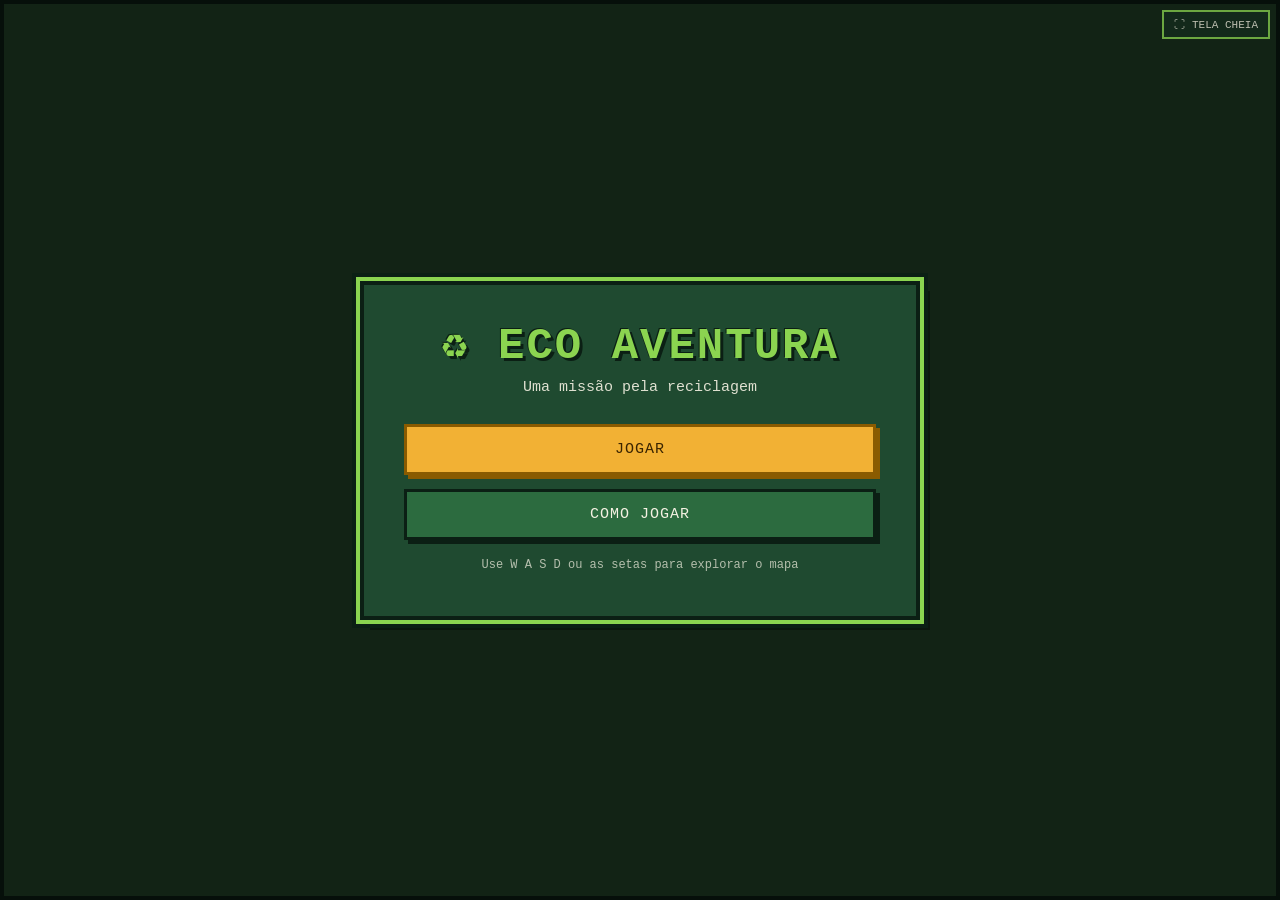
==== index.html @ 9a828903 "Initial commit" ====
<!DOCTYPE html>
<html lang="pt-BR">
<head>
<meta charset="UTF-8">
<meta name="viewport" content="width=device-width, initial-scale=1.0">
<title>♻️ Eco Aventura - Missão Reciclagem</title>
<link rel="stylesheet" href="style.css">
</head>
<body>

  <div id="game-container">

    <!-- ================= CANVAS DO JOGO ================= -->
    <canvas id="game-canvas" width="1280" height="720"></canvas>

    <!-- ================= TELA INICIAL ================= -->
    <section id="screen-start" class="screen">
      <div class="menu-panel">
        <h1 class="game-title">♻️ ECO AVENTURA</h1>
        <p class="game-subtitle">Uma missão pela reciclagem</p>
        <div class="menu-buttons">
          <button id="btn-play" class="retro-btn retro-btn-primary">JOGAR</button>
          <button id="btn-howto" class="retro-btn">COMO JOGAR</button>
        </div>
        <p class="menu-footnote">Use W A S D ou as setas para explorar o mapa</p>
      </div>
    </section>

    <!-- ================= TELA COMO JOGAR ================= -->
    <section id="screen-howto" class="screen hidden">
      <div class="menu-panel">
        <h2 class="screen-heading">COMO JOGAR</h2>
        <ul class="howto-list">
          <li><span class="key-badge">W A S D</span> ou <span class="key-badge">SETAS</span> — andar pelo mapa</li>
          <li><span class="key-badge">E</span> / <span class="key-badge">ENTER</span> / <span class="key-badge">ESPAÇO</span> — pegar resíduos e descartar</li>
          <li><span class="key-badge">ESC</span> — pausar o jogo</li>
        </ul>
        <p class="howto-text">Explore o mapa e encontre os resíduos espalhados pelo cenário. Pegue-os e leve até a lixeira correta:</p>
        <div class="bin-legend">
          <div class="bin-chip bin-papel">PAPEL</div>
          <div class="bin-chip bin-plastico">PLÁSTICO</div>
          <div class="bin-chip bin-vidro">VIDRO</div>
          <div class="bin-chip bin-metal">METAL</div>
          <div class="bin-chip bin-organico">ORGÂNICO</div>
        </div>
        <p class="howto-text">Acertos aumentam sua pontuação e seu combo. Erros reduzem pontos e zeram o combo — mas você aprende com a dica que aparece na tela!</p>
        <button id="btn-howto-back" class="retro-btn retro-btn-primary">VOLTAR</button>
      </div>
    </section>

    <!-- ================= TELA DE PAUSA ================= -->
    <section id="screen-pause" class="screen hidden">
      <div class="menu-panel">
        <h2 class="screen-heading">JOGO PAUSADO</h2>
        <div class="menu-buttons">
          <button id="btn-resume" class="retro-btn retro-btn-primary">CONTINUAR</button>
          <button id="btn-restart-phase" class="retro-btn">REINICIAR FASE</button>
          <button id="btn-back-menu" class="retro-btn">VOLTAR AO MENU</button>
        </div>
      </div>
    </section>

    <!-- ================= TELA DE FASE CONCLUÍDA ================= -->
    <section id="screen-phase-complete" class="screen hidden">
      <div class="menu-panel">
        <h2 id="phase-complete-title" class="screen-heading">FASE CONCLUÍDA!</h2>
        <div class="stats-box">
          <div class="stat-row"><span>Pontuação</span><strong id="stat-score">0</strong></div>
          <div class="stat-row"><span>Acertos</span><strong id="stat-correct">0</strong></div>
          <div class="stat-row"><span>Erros</span><strong id="stat-wrong">0</strong></div>
          <div class="stat-row"><span>Melhor combo</span><strong id="stat-combo">x0</strong></div>
          <div class="stat-row"><span>Resíduos reciclados</span><strong id="stat-recycled">0</strong></div>
        </div>
        <button id="btn-next-phase" class="retro-btn retro-btn-primary">PRÓXIMA FASE</button>
      </div>
    </section>

    <!-- ================= TELA FINAL DO JOGO ================= -->
    <section id="screen-game-complete" class="screen hidden">
      <div class="menu-panel">
        <h2 class="screen-heading">🏆 MISSÃO CUMPRIDA!</h2>
        <p class="howto-text">Você concluiu todas as fases do Eco Aventura e ajudou o planeta com a coleta seletiva!</p>
        <div class="stats-box">
          <div class="stat-row"><span>Pontuação final</span><strong id="final-stat-score">0</strong></div>
          <div class="stat-row"><span>Total de acertos</span><strong id="final-stat-correct">0</strong></div>
          <div class="stat-row"><span>Total de erros</span><strong id="final-stat-wrong">0</strong></div>
          <div class="stat-row"><span>Melhor combo</span><strong id="final-stat-combo">x0</strong></div>
        </div>
        <button id="btn-play-again" class="retro-btn retro-btn-primary">JOGAR NOVAMENTE</button>
      </div>
    </section>

    <!-- Botão de tela cheia -->
    <button id="btn-fullscreen" class="fullscreen-btn" title="Tela cheia">⛶ TELA CHEIA</button>

  </div>

  <!-- Scripts em ordem de dependência (sem módulos ES6 para funcionar via file://) -->
  <script src="js/config.js"></script>
  <script src="js/utils.js"></script>
  <script src="js/audio.js"></script>
  <script src="js/player.js"></script>
  <script src="js/npc.js"></script>
  <script src="js/trash.js"></script>
  <script src="js/bins.js"></script>
  <script src="js/map.js"></script>
  <script src="js/ui.js"></script>
  <script src="js/game.js"></script>
  <script src="js/main.js"></script>
</body>
</html>
---- style.css ----
/* =========================================================
   ECO AVENTURA - style.css
   Paleta inspirada em floresta / natureza, com bordas em
   "degrau" (steps) para simular acabamento pixel-art sem
   depender de nenhuma imagem ou fonte externa.
   ========================================================= */

:root{
  --verde-escuro:   #142d20;
  --verde-painel:   #1f4a30;
  --verde-borda:    #0b1f14;
  --verde-lima:     #8bd450;
  --amarelo-cta:    #f2b134;
  --creme:          #f4f1e2;
  --vermelho-erro:  #e5533d;

  --bin-papel:     #f4d35e;
  --bin-plastico:  #4fa8d8;
  --bin-vidro:     #4caf6d;
  --bin-metal:     #d7dde0;
  --bin-organico:  #8d5a3b;

  --fonte-pixel: "Consolas", "Courier New", monospace;
}

*{ box-sizing: border-box; }

html, body{
  margin: 0;
  padding: 0;
  width: 100%;
  height: 100%;
  background: #060c08;
  overflow: hidden;
  font-family: var(--fonte-pixel);
  color: var(--creme);
  image-rendering: pixelated;
}

/* =========================================================
   CONTAINER PRINCIPAL — mantém proporção 16:9 e centraliza
   ========================================================= */
#game-container{
  position: relative;
  width: 100vw;
  height: 100vh;
  display: flex;
  align-items: center;
  justify-content: center;
  background: #060c08;
}

#game-canvas{
  background: #4c8f52;
  display: block;
  width: 100%;
  height: 100%;
  max-width: 100vw;
  max-height: 100vh;
  aspect-ratio: 16 / 9;
  image-rendering: pixelated;
  image-rendering: -moz-crisp-edges;
  image-rendering: crisp-edges;
  border: 4px solid var(--verde-borda);
}

/* Garante 16:9 mesmo em navegadores sem aspect-ratio */
@supports not (aspect-ratio: 16/9){
  #game-canvas{
    width: 100vw;
    height: 56.25vw; /* 9/16 */
    max-height: 100vh;
    max-width: 177.78vh; /* 16/9 */
  }
}

/* =========================================================
   TELAS SOBREPOSTAS (menu, pausa, resultados)
   ========================================================= */
.screen{
  position: absolute;
  inset: 0;
  display: flex;
  align-items: center;
  justify-content: center;
  background: rgba(6, 12, 8, 0.82);
  z-index: 10;
  padding: 16px;
}

.screen.hidden{ display: none; }

.menu-panel{
  background: var(--verde-painel);
  border: 4px solid var(--verde-borda);
  box-shadow:
    0 0 0 4px var(--verde-lima),
    0 0 0 8px var(--verde-borda),
    10px 10px 0 0 rgba(0,0,0,0.35);
  padding: 32px 40px;
  max-width: 560px;
  width: 100%;
  text-align: center;
  max-height: 92vh;
  overflow-y: auto;
}

.game-title{
  font-size: clamp(28px, 5vw, 44px);
  letter-spacing: 2px;
  margin: 0 0 8px 0;
  color: var(--verde-lima);
  text-shadow:
    3px 3px 0 var(--verde-borda),
    -1px -1px 0 var(--verde-borda);
}

.game-subtitle{
  margin: 0 0 28px 0;
  color: var(--creme);
  font-size: 15px;
  opacity: 0.9;
}

.screen-heading{
  font-size: clamp(20px, 4vw, 28px);
  color: var(--amarelo-cta);
  letter-spacing: 1px;
  margin: 0 0 20px 0;
  text-shadow: 2px 2px 0 var(--verde-borda);
}

.menu-buttons{
  display: flex;
  flex-direction: column;
  gap: 14px;
  margin: 20px 0 12px 0;
}

.menu-footnote{
  font-size: 12px;
  opacity: 0.7;
  margin-top: 18px;
}

/* Botões estilo retrô, com relevo em degrau (sem imagens) */
.retro-btn{
  font-family: var(--fonte-pixel);
  font-size: 15px;
  letter-spacing: 1px;
  color: var(--creme);
  background: #2c6b3f;
  border: 3px solid var(--verde-borda);
  box-shadow: 4px 4px 0 var(--verde-borda);
  padding: 14px 18px;
  cursor: pointer;
  transition: transform 0.05s ease-out;
}

.retro-btn:hover{
  background: #357c4a;
}

.retro-btn:active{
  transform: translate(3px, 3px);
  box-shadow: 1px 1px 0 var(--verde-borda);
}

.retro-btn-primary{
  background: var(--amarelo-cta);
  color: #3a2400;
  border-color: #8a5b00;
  box-shadow: 4px 4px 0 #8a5b00;
}

.retro-btn-primary:hover{ background: #ffc95c; }
.retro-btn-primary:active{ box-shadow: 1px 1px 0 #8a5b00; }

/* Como jogar */
.howto-list{
  list-style: none;
  padding: 0;
  margin: 0 0 18px 0;
  text-align: left;
  display: flex;
  flex-direction: column;
  gap: 10px;
}

.howto-list li{
  font-size: 13px;
  line-height: 1.5;
}

.howto-text{
  font-size: 13px;
  line-height: 1.6;
  text-align: left;
  margin: 14px 0;
  opacity: 0.9;
}

.key-badge{
  display: inline-block;
  background: var(--verde-borda);
  color: var(--verde-lima);
  border: 2px solid var(--verde-lima);
  padding: 2px 8px;
  font-size: 11px;
  border-radius: 3px;
}

.bin-legend{
  display: flex;
  flex-wrap: wrap;
  gap: 8px;
  justify-content: center;
  margin: 16px 0;
}

.bin-chip{
  font-size: 11px;
  padding: 6px 10px;
  border: 2px solid var(--verde-borda);
  color: #14231a;
  font-weight: bold;
}

.bin-papel{ background: var(--bin-papel); }
.bin-plastico{ background: var(--bin-plastico); color: #0c2233; }
.bin-vidro{ background: var(--bin-vidro); }
.bin-metal{ background: var(--bin-metal); }
.bin-organico{ background: var(--bin-organico); color: var(--creme); }

/* Painel de estatísticas na tela de fase concluída */
.stats-box{
  display: flex;
  flex-direction: column;
  gap: 8px;
  background: rgba(0,0,0,0.25);
  border: 2px solid var(--verde-borda);
  padding: 14px 18px;
  margin: 18px 0;
}

.stat-row{
  display: flex;
  justify-content: space-between;
  font-size: 14px;
}

.stat-row strong{ color: var(--verde-lima); }

/* Botão de tela cheia (canto da tela) */
.fullscreen-btn{
  position: absolute;
  top: 10px;
  right: 10px;
  z-index: 20;
  font-family: var(--fonte-pixel);
  font-size: 11px;
  background: rgba(20, 45, 32, 0.85);
  color: var(--creme);
  border: 2px solid var(--verde-lima);
  padding: 6px 10px;
  cursor: pointer;
  opacity: 0.75;
}

.fullscreen-btn:hover{ opacity: 1; }

/* Telas pequenas */
@media (max-width: 560px){
  .menu-panel{ padding: 22px 20px; }
  .menu-buttons{ gap: 10px; }
}
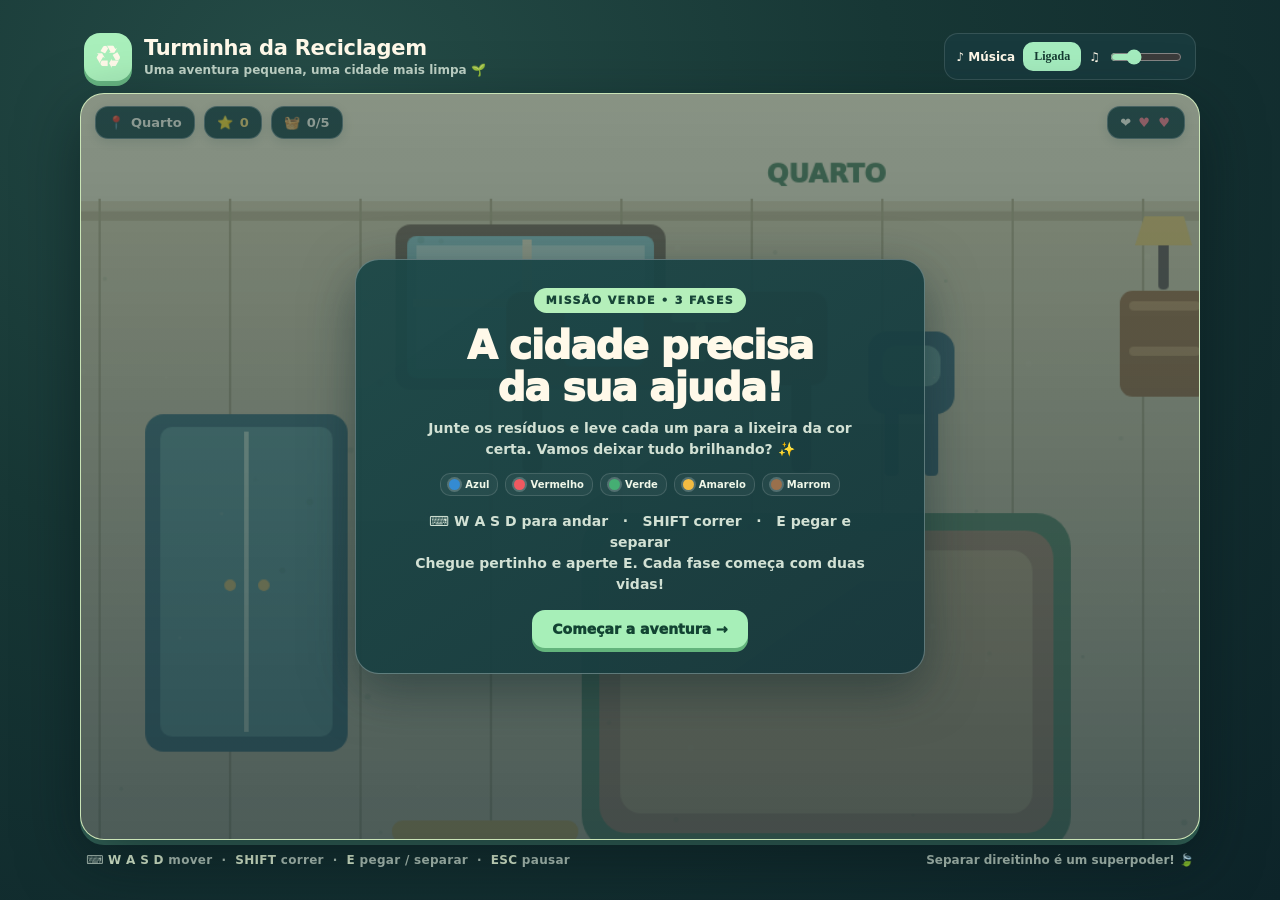
==== commit 24409e85: "reeconstrução" ====
--- a/index.html
+++ b/index.html
@@ -1,111 +1,18 @@
-<!DOCTYPE html>
+<!doctype html>
 <html lang="pt-BR">
 <head>
-<meta charset="UTF-8">
-<meta name="viewport" content="width=device-width, initial-scale=1.0">
-<title>♻️ Eco Aventura - Missão Reciclagem</title>
-<link rel="stylesheet" href="style.css">
-</head>
-<body>
+<meta charset="utf-8"><meta name="viewport" content="width=device-width,initial-scale=1"><meta name="theme-color" content="#102e32">
+<title>Turminha da Reciclagem</title>
+<link rel="stylesheet" href="style.css"></head><body><main class="shell"><header class="mast"><div class="brand"><div class="brand-icon">♻️</div><div><h1>Turminha da Reciclagem</h1><p>Uma aventura pequena, uma cidade mais limpa 🌱</p></div></div><div class="audio"><span>♪ Música</span><button id="musicBtn" type="button" aria-label="Ligar ou desligar música">Ligada</button><label for="volume" aria-label="Volume da música">♫</label><input id="volume" type="range" min="0" max="100" value="28"></div></header>
+<section class="gameframe" aria-label="Jogo de reciclagem"><canvas id="game" width="960" height="640" aria-label="Área do jogo"></canvas><div class="hud" id="hud" hidden><div class="pill">📍 <span id="stageName">Quarto</span></div><div class="pill">⭐ <strong id="score">0</strong></div><div class="pill">🧺 <span id="progress">0/5</span></div><div class="spacer"></div><div class="pill">❤️ <span class="lives" id="lives">♥ ♥</span></div></div><div class="phasebar" id="phasebar" hidden><i id="phasefill"></i></div><div class="hint" id="hint" hidden>WASD mover &nbsp;·&nbsp; E interagir</div><div class="item-notice" id="itemNotice" hidden><span class="item-icon" id="itemIcon">♻️</span><span class="item-copy"><small>NA SUA MÃO</small><strong id="itemName">Resíduo</strong></span></div><div class="toast" id="toast"></div><div class="cover" id="cover"><div class="card"><span class="badge" id="badge">MISSÃO VERDE • 3 FASES</span><h2 id="title">A cidade precisa<br>da sua ajuda!</h2><p id="desc">Junte os resíduos e leve cada um para a lixeira da cor certa. Vamos deixar tudo brilhando? ✨</p><div class="swatches" id="swatches"></div><p id="instructions">⌨️ <b>W A S D</b> para andar &nbsp; · &nbsp; <b>SHIFT</b> correr &nbsp; · &nbsp; <b>E</b> pegar e separar<br>Chegue pertinho e aperte E. Cada fase começa com duas vidas!</p><div class="actions"><button class="cta" id="startBtn">Começar a aventura →</button><button class="secondary" id="secondaryBtn" hidden>Voltar ao início</button></div></div></div></section><footer class="help"><span class="keys">⌨️ <b>W A S D</b> mover &nbsp;·&nbsp; <b>SHIFT</b> correr &nbsp;·&nbsp; <b>E</b> pegar / separar &nbsp;·&nbsp; <b>ESC</b> pausar</span><span>Separar direitinho é um superpoder! 🍃</span></footer></main>
+<script src="script.js" defer></script></body></html>
 
-  <div id="game-container">
 
-    <!-- ================= CANVAS DO JOGO ================= -->
-    <canvas id="game-canvas" width="1280" height="720"></canvas>
 
-    <!-- ================= TELA INICIAL ================= -->
-    <section id="screen-start" class="screen">
-      <div class="menu-panel">
-        <h1 class="game-title">♻️ ECO AVENTURA</h1>
-        <p class="game-subtitle">Uma missão pela reciclagem</p>
-        <div class="menu-buttons">
-          <button id="btn-play" class="retro-btn retro-btn-primary">JOGAR</button>
-          <button id="btn-howto" class="retro-btn">COMO JOGAR</button>
-        </div>
-        <p class="menu-footnote">Use W A S D ou as setas para explorar o mapa</p>
-      </div>
-    </section>
 
-    <!-- ================= TELA COMO JOGAR ================= -->
-    <section id="screen-howto" class="screen hidden">
-      <div class="menu-panel">
-        <h2 class="screen-heading">COMO JOGAR</h2>
-        <ul class="howto-list">
-          <li><span class="key-badge">W A S D</span> ou <span class="key-badge">SETAS</span> — andar pelo mapa</li>
-          <li><span class="key-badge">E</span> / <span class="key-badge">ENTER</span> / <span class="key-badge">ESPAÇO</span> — pegar resíduos e descartar</li>
-          <li><span class="key-badge">ESC</span> — pausar o jogo</li>
-        </ul>
-        <p class="howto-text">Explore o mapa e encontre os resíduos espalhados pelo cenário. Pegue-os e leve até a lixeira correta:</p>
-        <div class="bin-legend">
-          <div class="bin-chip bin-papel">PAPEL</div>
-          <div class="bin-chip bin-plastico">PLÁSTICO</div>
-          <div class="bin-chip bin-vidro">VIDRO</div>
-          <div class="bin-chip bin-metal">METAL</div>
-          <div class="bin-chip bin-organico">ORGÂNICO</div>
-        </div>
-        <p class="howto-text">Acertos aumentam sua pontuação e seu combo. Erros reduzem pontos e zeram o combo — mas você aprende com a dica que aparece na tela!</p>
-        <button id="btn-howto-back" class="retro-btn retro-btn-primary">VOLTAR</button>
-      </div>
-    </section>
 
-    <!-- ================= TELA DE PAUSA ================= -->
-    <section id="screen-pause" class="screen hidden">
-      <div class="menu-panel">
-        <h2 class="screen-heading">JOGO PAUSADO</h2>
-        <div class="menu-buttons">
-          <button id="btn-resume" class="retro-btn retro-btn-primary">CONTINUAR</button>
-          <button id="btn-restart-phase" class="retro-btn">REINICIAR FASE</button>
-          <button id="btn-back-menu" class="retro-btn">VOLTAR AO MENU</button>
-        </div>
-      </div>
-    </section>
 
-    <!-- ================= TELA DE FASE CONCLUÍDA ================= -->
-    <section id="screen-phase-complete" class="screen hidden">
-      <div class="menu-panel">
-        <h2 id="phase-complete-title" class="screen-heading">FASE CONCLUÍDA!</h2>
-        <div class="stats-box">
-          <div class="stat-row"><span>Pontuação</span><strong id="stat-score">0</strong></div>
-          <div class="stat-row"><span>Acertos</span><strong id="stat-correct">0</strong></div>
-          <div class="stat-row"><span>Erros</span><strong id="stat-wrong">0</strong></div>
-          <div class="stat-row"><span>Melhor combo</span><strong id="stat-combo">x0</strong></div>
-          <div class="stat-row"><span>Resíduos reciclados</span><strong id="stat-recycled">0</strong></div>
-        </div>
-        <button id="btn-next-phase" class="retro-btn retro-btn-primary">PRÓXIMA FASE</button>
-      </div>
-    </section>
 
-    <!-- ================= TELA FINAL DO JOGO ================= -->
-    <section id="screen-game-complete" class="screen hidden">
-      <div class="menu-panel">
-        <h2 class="screen-heading">🏆 MISSÃO CUMPRIDA!</h2>
-        <p class="howto-text">Você concluiu todas as fases do Eco Aventura e ajudou o planeta com a coleta seletiva!</p>
-        <div class="stats-box">
-          <div class="stat-row"><span>Pontuação final</span><strong id="final-stat-score">0</strong></div>
-          <div class="stat-row"><span>Total de acertos</span><strong id="final-stat-correct">0</strong></div>
-          <div class="stat-row"><span>Total de erros</span><strong id="final-stat-wrong">0</strong></div>
-          <div class="stat-row"><span>Melhor combo</span><strong id="final-stat-combo">x0</strong></div>
-        </div>
-        <button id="btn-play-again" class="retro-btn retro-btn-primary">JOGAR NOVAMENTE</button>
-      </div>
-    </section>
 
-    <!-- Botão de tela cheia -->
-    <button id="btn-fullscreen" class="fullscreen-btn" title="Tela cheia">⛶ TELA CHEIA</button>
 
-  </div>
 
-  <!-- Scripts em ordem de dependência (sem módulos ES6 para funcionar via file://) -->
-  <script src="js/config.js"></script>
-  <script src="js/utils.js"></script>
-  <script src="js/audio.js"></script>
-  <script src="js/player.js"></script>
-  <script src="js/npc.js"></script>
-  <script src="js/trash.js"></script>
-  <script src="js/bins.js"></script>
-  <script src="js/map.js"></script>
-  <script src="js/ui.js"></script>
-  <script src="js/game.js"></script>
-  <script src="js/main.js"></script>
-</body>
-</html>
--- a/style.css
+++ b/style.css
@@ -1,276 +1,2 @@
-/* =========================================================
-   ECO AVENTURA - style.css
-   Paleta inspirada em floresta / natureza, com bordas em
-   "degrau" (steps) para simular acabamento pixel-art sem
-   depender de nenhuma imagem ou fonte externa.
-   ========================================================= */
-
-:root{
-  --verde-escuro:   #142d20;
-  --verde-painel:   #1f4a30;
-  --verde-borda:    #0b1f14;
-  --verde-lima:     #8bd450;
-  --amarelo-cta:    #f2b134;
-  --creme:          #f4f1e2;
-  --vermelho-erro:  #e5533d;
-
-  --bin-papel:     #f4d35e;
-  --bin-plastico:  #4fa8d8;
-  --bin-vidro:     #4caf6d;
-  --bin-metal:     #d7dde0;
-  --bin-organico:  #8d5a3b;
-
-  --fonte-pixel: "Consolas", "Courier New", monospace;
-}
-
-*{ box-sizing: border-box; }
-
-html, body{
-  margin: 0;
-  padding: 0;
-  width: 100%;
-  height: 100%;
-  background: #060c08;
-  overflow: hidden;
-  font-family: var(--fonte-pixel);
-  color: var(--creme);
-  image-rendering: pixelated;
-}
-
-/* =========================================================
-   CONTAINER PRINCIPAL — mantém proporção 16:9 e centraliza
-   ========================================================= */
-#game-container{
-  position: relative;
-  width: 100vw;
-  height: 100vh;
-  display: flex;
-  align-items: center;
-  justify-content: center;
-  background: #060c08;
-}
-
-#game-canvas{
-  background: #4c8f52;
-  display: block;
-  width: 100%;
-  height: 100%;
-  max-width: 100vw;
-  max-height: 100vh;
-  aspect-ratio: 16 / 9;
-  image-rendering: pixelated;
-  image-rendering: -moz-crisp-edges;
-  image-rendering: crisp-edges;
-  border: 4px solid var(--verde-borda);
-}
-
-/* Garante 16:9 mesmo em navegadores sem aspect-ratio */
-@supports not (aspect-ratio: 16/9){
-  #game-canvas{
-    width: 100vw;
-    height: 56.25vw; /* 9/16 */
-    max-height: 100vh;
-    max-width: 177.78vh; /* 16/9 */
-  }
-}
-
-/* =========================================================
-   TELAS SOBREPOSTAS (menu, pausa, resultados)
-   ========================================================= */
-.screen{
-  position: absolute;
-  inset: 0;
-  display: flex;
-  align-items: center;
-  justify-content: center;
-  background: rgba(6, 12, 8, 0.82);
-  z-index: 10;
-  padding: 16px;
-}
-
-.screen.hidden{ display: none; }
-
-.menu-panel{
-  background: var(--verde-painel);
-  border: 4px solid var(--verde-borda);
-  box-shadow:
-    0 0 0 4px var(--verde-lima),
-    0 0 0 8px var(--verde-borda),
-    10px 10px 0 0 rgba(0,0,0,0.35);
-  padding: 32px 40px;
-  max-width: 560px;
-  width: 100%;
-  text-align: center;
-  max-height: 92vh;
-  overflow-y: auto;
-}
-
-.game-title{
-  font-size: clamp(28px, 5vw, 44px);
-  letter-spacing: 2px;
-  margin: 0 0 8px 0;
-  color: var(--verde-lima);
-  text-shadow:
-    3px 3px 0 var(--verde-borda),
-    -1px -1px 0 var(--verde-borda);
-}
-
-.game-subtitle{
-  margin: 0 0 28px 0;
-  color: var(--creme);
-  font-size: 15px;
-  opacity: 0.9;
-}
-
-.screen-heading{
-  font-size: clamp(20px, 4vw, 28px);
-  color: var(--amarelo-cta);
-  letter-spacing: 1px;
-  margin: 0 0 20px 0;
-  text-shadow: 2px 2px 0 var(--verde-borda);
-}
-
-.menu-buttons{
-  display: flex;
-  flex-direction: column;
-  gap: 14px;
-  margin: 20px 0 12px 0;
-}
-
-.menu-footnote{
-  font-size: 12px;
-  opacity: 0.7;
-  margin-top: 18px;
-}
-
-/* Botões estilo retrô, com relevo em degrau (sem imagens) */
-.retro-btn{
-  font-family: var(--fonte-pixel);
-  font-size: 15px;
-  letter-spacing: 1px;
-  color: var(--creme);
-  background: #2c6b3f;
-  border: 3px solid var(--verde-borda);
-  box-shadow: 4px 4px 0 var(--verde-borda);
-  padding: 14px 18px;
-  cursor: pointer;
-  transition: transform 0.05s ease-out;
-}
-
-.retro-btn:hover{
-  background: #357c4a;
-}
-
-.retro-btn:active{
-  transform: translate(3px, 3px);
-  box-shadow: 1px 1px 0 var(--verde-borda);
-}
-
-.retro-btn-primary{
-  background: var(--amarelo-cta);
-  color: #3a2400;
-  border-color: #8a5b00;
-  box-shadow: 4px 4px 0 #8a5b00;
-}
-
-.retro-btn-primary:hover{ background: #ffc95c; }
-.retro-btn-primary:active{ box-shadow: 1px 1px 0 #8a5b00; }
-
-/* Como jogar */
-.howto-list{
-  list-style: none;
-  padding: 0;
-  margin: 0 0 18px 0;
-  text-align: left;
-  display: flex;
-  flex-direction: column;
-  gap: 10px;
-}
-
-.howto-list li{
-  font-size: 13px;
-  line-height: 1.5;
-}
-
-.howto-text{
-  font-size: 13px;
-  line-height: 1.6;
-  text-align: left;
-  margin: 14px 0;
-  opacity: 0.9;
-}
-
-.key-badge{
-  display: inline-block;
-  background: var(--verde-borda);
-  color: var(--verde-lima);
-  border: 2px solid var(--verde-lima);
-  padding: 2px 8px;
-  font-size: 11px;
-  border-radius: 3px;
-}
-
-.bin-legend{
-  display: flex;
-  flex-wrap: wrap;
-  gap: 8px;
-  justify-content: center;
-  margin: 16px 0;
-}
-
-.bin-chip{
-  font-size: 11px;
-  padding: 6px 10px;
-  border: 2px solid var(--verde-borda);
-  color: #14231a;
-  font-weight: bold;
-}
-
-.bin-papel{ background: var(--bin-papel); }
-.bin-plastico{ background: var(--bin-plastico); color: #0c2233; }
-.bin-vidro{ background: var(--bin-vidro); }
-.bin-metal{ background: var(--bin-metal); }
-.bin-organico{ background: var(--bin-organico); color: var(--creme); }
-
-/* Painel de estatísticas na tela de fase concluída */
-.stats-box{
-  display: flex;
-  flex-direction: column;
-  gap: 8px;
-  background: rgba(0,0,0,0.25);
-  border: 2px solid var(--verde-borda);
-  padding: 14px 18px;
-  margin: 18px 0;
-}
-
-.stat-row{
-  display: flex;
-  justify-content: space-between;
-  font-size: 14px;
-}
-
-.stat-row strong{ color: var(--verde-lima); }
-
-/* Botão de tela cheia (canto da tela) */
-.fullscreen-btn{
-  position: absolute;
-  top: 10px;
-  right: 10px;
-  z-index: 20;
-  font-family: var(--fonte-pixel);
-  font-size: 11px;
-  background: rgba(20, 45, 32, 0.85);
-  color: var(--creme);
-  border: 2px solid var(--verde-lima);
-  padding: 6px 10px;
-  cursor: pointer;
-  opacity: 0.75;
-}
-
-.fullscreen-btn:hover{ opacity: 1; }
-
-/* Telas pequenas */
-@media (max-width: 560px){
-  .menu-panel{ padding: 22px 20px; }
-  .menu-buttons{ gap: 10px; }
-}
+:root{color-scheme:dark;--ink:#fff9e9;--muted:#c8d9ce;--mint:#a5edbf;--deep:#102e32;--panel:#183b3e;--gold:#ffd26c}
+*{box-sizing:border-box}body{margin:0;min-height:100vh;display:grid;place-items:center;background:radial-gradient(ellipse at 25% 10%,#254c47 0%,#173735 42%,#0d2429 100%);color:var(--ink);font-family:Nunito,system-ui,sans-serif;padding:18px}.shell{width:min(1120px,100%);}.mast{display:flex;align-items:center;justify-content:space-between;gap:16px;padding:0 4px 12px}.brand{display:flex;align-items:center;gap:12px}.brand-icon{font-size:32px;width:48px;height:48px;display:grid;place-items:center;background:#a9efbb;border-radius:16px;box-shadow:0 5px 0 #68b783}.brand h1{font-size:21px;line-height:1.1;margin:0;font-weight:900;letter-spacing:-.3px}.brand p{color:#bfd3c6;margin:3px 0 0;font-size:12px;font-weight:700}.audio{display:flex;align-items:center;gap:8px;padding:8px 11px;background:#183a3d;border:1px solid #ffffff20;border-radius:14px;color:var(--ink);font:700 12px Nunito,system-ui}.audio button{background:#a5edbf;color:#163c32;border:0;border-radius:10px;padding:7px 11px;font:900 12px Nunito;cursor:pointer}.audio input{width:72px;accent-color:#a5edbf}.gameframe{position:relative;overflow:hidden;border-radius:24px;border:1px solid #e9efce44;background:#bedfae;box-shadow:0 20px 60px #07151888,0 5px 0 #376b5d}.gameframe canvas{display:block;width:100%;height:auto;aspect-ratio:3/2;image-rendering:auto}.hud{position:absolute;inset:12px 14px auto;display:flex;gap:9px;pointer-events:none;align-items:flex-start}.pill{display:flex;align-items:center;gap:7px;border:1px solid #fff5;background:#133b3cdb;backdrop-filter:blur(8px);padding:8px 12px;border-radius:13px;font-size:13px;font-weight:900;box-shadow:0 3px 12px #14363325}.pill strong{color:#ffdc7b}.spacer{flex:1}.lives{letter-spacing:2px;color:#ff8390}.phasebar{position:absolute;top:65px;left:16px;right:16px;height:5px;background:#133b3c55;border-radius:99px;overflow:hidden;pointer-events:none}.phasebar i{height:100%;display:block;background:linear-gradient(90deg,#a6edbb,#f4dc84);border-radius:99px;transition:width .25s}.hint{position:absolute;bottom:13px;left:50%;transform:translateX(-50%);padding:8px 15px;border-radius:13px;background:#153a3de8;color:#f9ffeb;font-size:13px;font-weight:900;white-space:nowrap;pointer-events:none;box-shadow:0 4px 14px #132d3055}.help{display:flex;justify-content:space-between;gap:10px;padding:13px 6px 0;color:#bed1c5;font-size:12px;font-weight:700}.help b{color:#edffdf}.help .keys{letter-spacing:.3px}.cover{position:absolute;inset:0;display:grid;place-items:center;padding:22px;background:linear-gradient(180deg,#1235367a,#102c35b8)}.cover[hidden]{display:none}.card{width:min(570px,96%);text-align:center;padding:28px 32px 25px;border:1px solid #ffffff49;background:linear-gradient(145deg,#1c4848f2,#17383cf5);border-radius:24px;box-shadow:0 16px 50px #10292c80}.card .badge{display:inline-block;background:#b4efba;color:#174537;font-size:11px;font-weight:1000;letter-spacing:1.4px;text-transform:uppercase;border-radius:99px;padding:6px 12px}.card h2{font-size:clamp(26px,5vw,39px);line-height:1.07;letter-spacing:-1px;margin:12px 0 9px;font-weight:1000}.card p{color:#d2e1d4;line-height:1.5;font-weight:700;font-size:14px;margin:8px auto;max-width:450px}.swatches{display:flex;gap:7px;justify-content:center;flex-wrap:wrap;margin:13px auto 15px}.swatch{display:flex;align-items:center;gap:5px;padding:5px 8px;border:1px solid #fff2;border-radius:10px;background:#ffffff0b;font-size:10px;font-weight:900;color:#eff7e8}.dot{width:11px;height:11px;border-radius:50%;box-shadow:0 0 0 2px #ffffff35}.actions{display:flex;justify-content:center;gap:9px;flex-wrap:wrap;margin-top:15px}.cta,.secondary{border:0;border-radius:13px;padding:11px 20px;background:#a7efb8;color:#124332;font:1000 14px Nunito,system-ui;box-shadow:0 4px 0 #63b47c;cursor:pointer;transition:transform .1s}.cta:hover,.secondary:hover{transform:translateY(-2px)}.secondary{background:#ffffff15;color:#f2ffef;box-shadow:0 4px 0 #ffffff20;border:1px solid #ffffff22}.toast{position:absolute;top:80px;left:50%;transform:translate(-50%,-12px);opacity:0;transition:.2s;pointer-events:none;padding:10px 17px;border:1px solid #fff5;border-radius:14px;background:#153938ed;color:#fff9e9;text-align:center;font-size:14px;font-weight:1000;box-shadow:0 8px 28px #18333355;white-space:nowrap}.toast.show{opacity:1;transform:translate(-50%,0)}.item-notice{position:absolute;top:78px;right:14px;display:flex;align-items:center;gap:10px;max-width:min(260px,55%);padding:9px 13px 9px 9px;border:1px solid #fff8;border-radius:15px;background:#fff9e9f2;color:#214237;box-shadow:0 5px 18px #143c353d;pointer-events:none;animation:pop .22s ease-out}.item-notice[hidden]{display:none}.item-notice .item-icon{width:36px;height:36px;display:grid;place-items:center;border-radius:11px;background:#d7efca;font-size:22px}.item-notice .item-copy{display:grid;gap:1px;min-width:0}.item-notice small{font-size:9px;letter-spacing:1px;font-weight:1000;color:#628169}.item-notice strong{font-size:13px;line-height:1.15;font-weight:1000;overflow-wrap:anywhere}@keyframes pop{from{opacity:0;transform:translateY(-5px) scale(.96)}to{opacity:1;transform:translateY(0) scale(1)}}.target-label{filter:drop-shadow(0 2px 5px #172f31aa)}@media(max-width:640px){body{padding:10px}.mast{padding-bottom:9px}.brand h1{font-size:17px}.brand-icon{width:39px;height:39px;font-size:26px}.brand p{font-size:10px}.audio{gap:5px;padding:6px 8px;font-size:10px}.audio input{width:50px}.hud{inset:8px 8px auto;gap:5px}.pill{font-size:10px;padding:6px 8px}.phasebar{top:48px;left:10px;right:10px}.item-notice{top:65px;right:8px;padding:7px 9px}.item-notice .item-icon{width:30px;height:30px;font-size:19px}.item-notice strong{font-size:11px}.hint{bottom:7px;font-size:10px;padding:6px 10px}.help{font-size:10px;padding:10px 2px;flex-wrap:wrap}.card{padding:19px 15px}.card p{font-size:12px}.swatch{font-size:9px;padding:4px 6px}}
